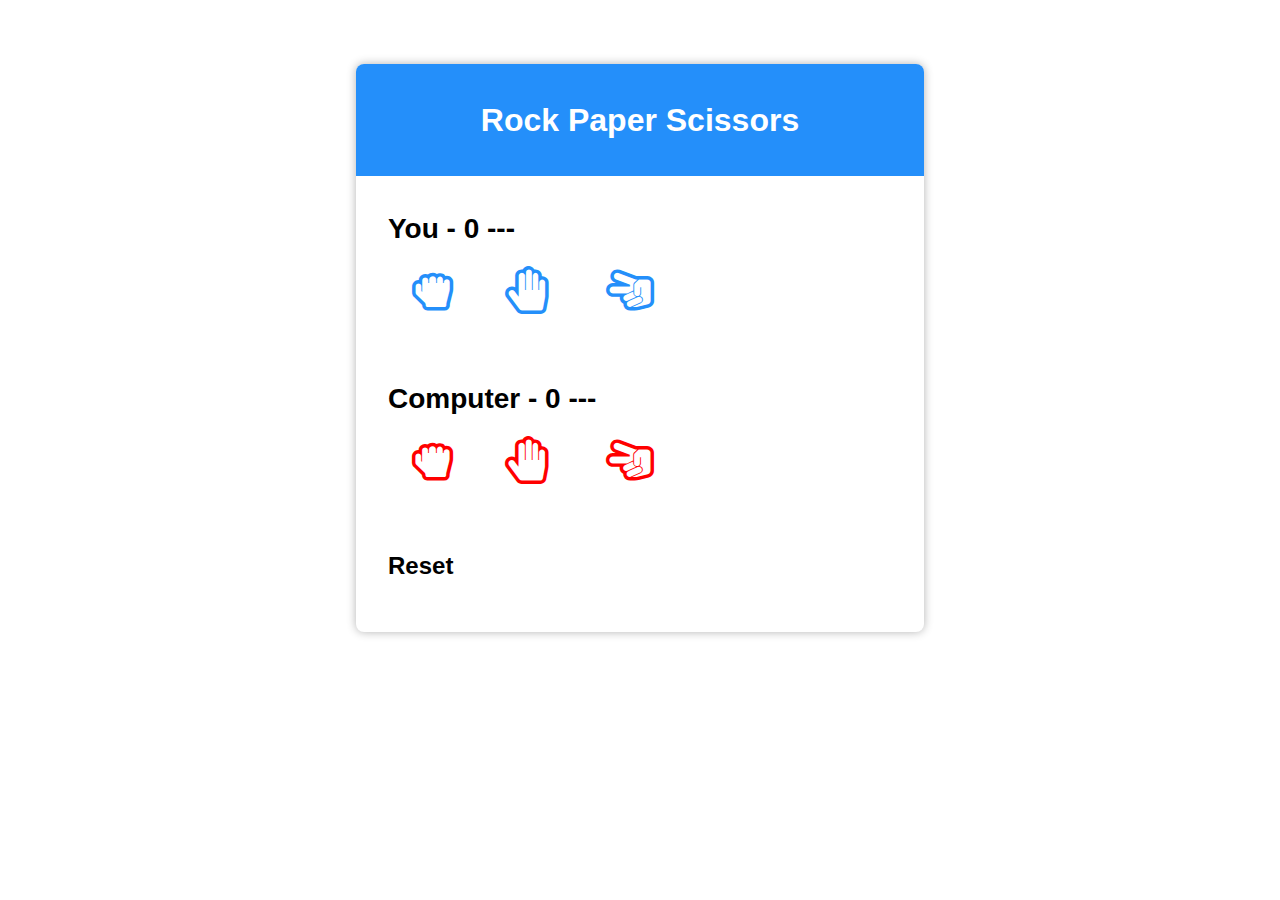
==== block-BJaaen/code/index.html @ f2f07267 "finish assignment" ====
<!DOCTYPE html>
<html lang="en">
  <head>
    <meta charset="UTF-8" />
    <meta name="viewport" content="width=device-width, initial-scale=1.0" />
    <title>Rock Paper and Scissors</title>
    <link
      rel="stylesheet"
      href="https://stackpath.bootstrapcdn.com/font-awesome/4.7.0/css/font-awesome.min.css"
    />
    <link rel="stylesheet" href="style.css" />
  </head>
  <body>
    <main>
      <header>
        <h1>Rock Paper Scissors</h1>
      </header>
      <div class="user-end">
        <h2>
          You - <span class="user-count">0</span> ---
          <strong class="user-selection"></strong>
        </h2>
        <!-- Rock -->
        <i class="fa fa-hand-rock-o" data-name="Rock" aria-hidden="true"></i>

        <!-- Paper -->
        <i class="fa fa-hand-paper-o" data-name="Paper" aria-hidden="true"></i>

        <!-- Scissors -->
        <i
          class="fa fa-hand-scissors-o"
          data-name="Scissor"
          aria-hidden="true"
        ></i>
      </div>
      <div class="machine-end">
        <h2>
          Computer - <span class="machine-count">0</span> ---
          <strong class="machine-selection"></strong>
        </h2>
        <!-- Rock -->
        <i class="fa fa-hand-rock-o" data-name="Rock" aria-hidden="true"></i>

        <!-- Paper -->
        <i class="fa fa-hand-paper-o" data-name="Paper" aria-hidden="true"></i>

        <!-- Scissors -->
        <i
          class="fa fa-hand-scissors-o"
          data-name="Scissor"
          aria-hidden="true"
        ></i>
      </div>
      <footer>
        <span class="reset">Reset</span>
        <h3 class="result"></h3>
      </footer>
    </main>

    <script src="./script.js"></script>
  </body>
</html>
---- block-BJaaen/code/style.css ----
* {
  margin: 0;
  padding: 0;
  box-sizing: border-box;
}
body {
  line-height: 1.5;
  font-family: -apple-system, BlinkMacSystemFont, 'Segoe UI', Roboto, Oxygen, Ubuntu, Cantarell, 'Open Sans', 'Helvetica Neue', sans-serif;
  
}
main {
  max-width: 568px;
  margin: 64px auto;
  box-shadow: 0 0 10px rgba(0,0,0, 0.3);
  border-radius: 8px;
}
header {
  background-color: #248FFA;
  padding: 32px;
  text-align: center;
  color: #fff;
  border-radius: 8px 8px 0 0;
}
h1 {
  font-size: 32px;
}
.user-end, .machine-end, footer {
  padding: 32px;
}
h2 {
  font-size: 28px;
  margin-bottom: 16px;
}
.user-end strong {
  color: #248FFA;
}
.machine-end strong {
  color: red;
}

.user-end i, .machine-end i {
  color: #248FFA;
  font-size: 48px;
  margin: 0 24px;
  cursor: pointer;
}
.machine-end i {
  color: red;
}
footer span {
  font-size: 24px;
  font-weight: 700;
  cursor: pointer;
}
footer h3 {
  font-size: 48px;
  text-align: center;
  margin-top: 16px;
}
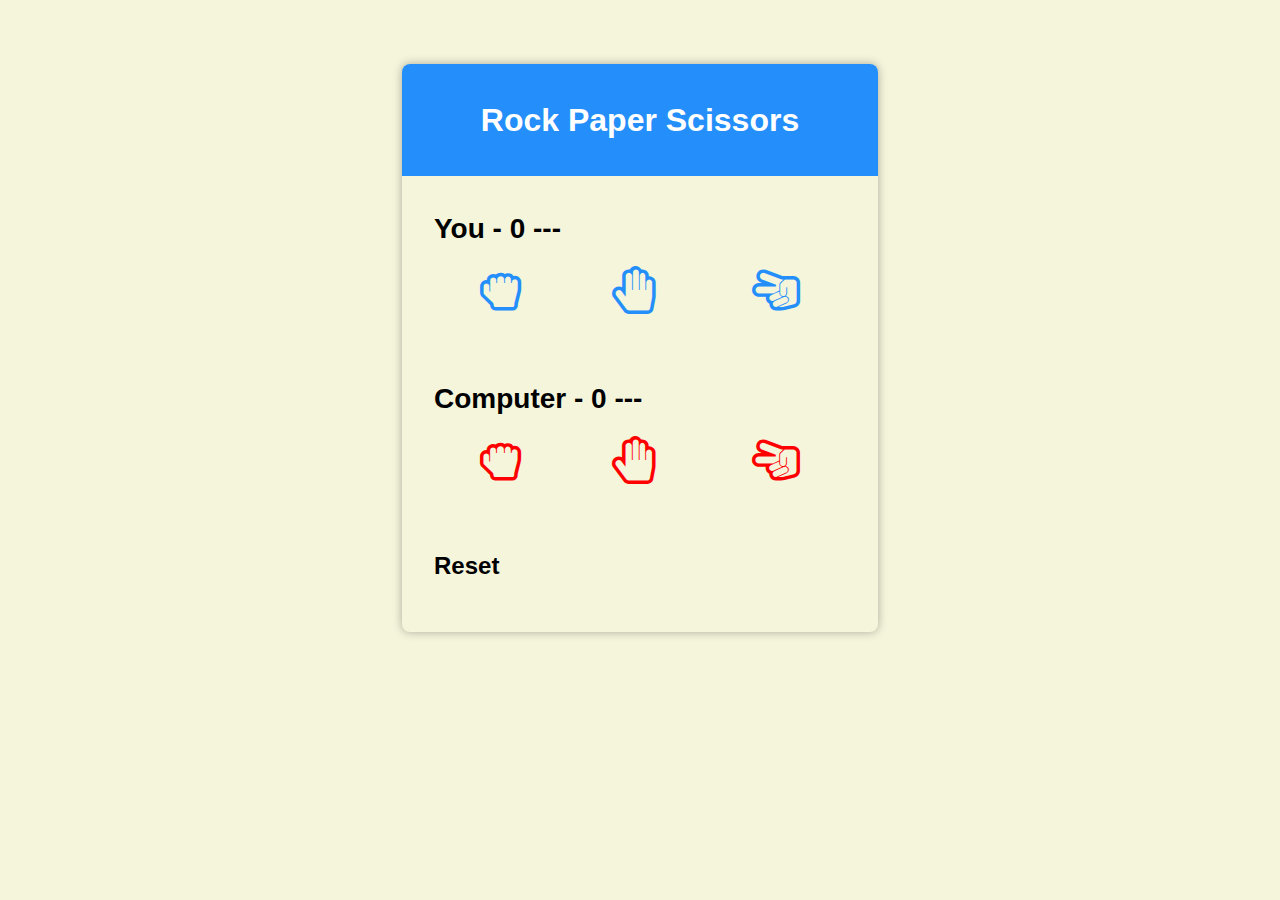
==== commit 537a0fd0: "refactor the assignment" ====
--- a/block-BJaaen/code/index.html
+++ b/block-BJaaen/code/index.html
@@ -20,36 +20,14 @@
           You - <span class="user-count">0</span> ---
           <strong class="user-selection"></strong>
         </h2>
-        <!-- Rock -->
-        <i class="fa fa-hand-rock-o" data-name="Rock" aria-hidden="true"></i>
-
-        <!-- Paper -->
-        <i class="fa fa-hand-paper-o" data-name="Paper" aria-hidden="true"></i>
-
-        <!-- Scissors -->
-        <i
-          class="fa fa-hand-scissors-o"
-          data-name="Scissor"
-          aria-hidden="true"
-        ></i>
+        <ul class="user-icons"></ul>
       </div>
       <div class="machine-end">
         <h2>
           Computer - <span class="machine-count">0</span> ---
-          <strong class="machine-selection"></strong>
+          <strong class="computer-selection"></strong>
         </h2>
-        <!-- Rock -->
-        <i class="fa fa-hand-rock-o" data-name="Rock" aria-hidden="true"></i>
-
-        <!-- Paper -->
-        <i class="fa fa-hand-paper-o" data-name="Paper" aria-hidden="true"></i>
-
-        <!-- Scissors -->
-        <i
-          class="fa fa-hand-scissors-o"
-          data-name="Scissor"
-          aria-hidden="true"
-        ></i>
+        <ul class="computer-icons"></ul>
       </div>
       <footer>
         <span class="reset">Reset</span>
--- a/block-BJaaen/code/style.css
+++ b/block-BJaaen/code/style.css
@@ -6,10 +6,13 @@
 body {
   line-height: 1.5;
   font-family: -apple-system, BlinkMacSystemFont, 'Segoe UI', Roboto, Oxygen, Ubuntu, Cantarell, 'Open Sans', 'Helvetica Neue', sans-serif;
-  
+  background-color: beige;
+}
+ul,li {
+  list-style: none;
 }
 main {
-  max-width: 568px;
+  max-width: 476px;
   margin: 64px auto;
   box-shadow: 0 0 10px rgba(0,0,0, 0.3);
   border-radius: 8px;
@@ -38,10 +41,14 @@
   color: red;
 }
 
+.user-icons, .computer-icons {
+  display: flex;
+  justify-content: space-around;
+}
+
 .user-end i, .machine-end i {
   color: #248FFA;
   font-size: 48px;
-  margin: 0 24px;
   cursor: pointer;
 }
 .machine-end i {
@@ -56,4 +63,8 @@
   font-size: 48px;
   text-align: center;
   margin-top: 16px;
+}
+
+.active {
+  background-color: burlywood;
 }